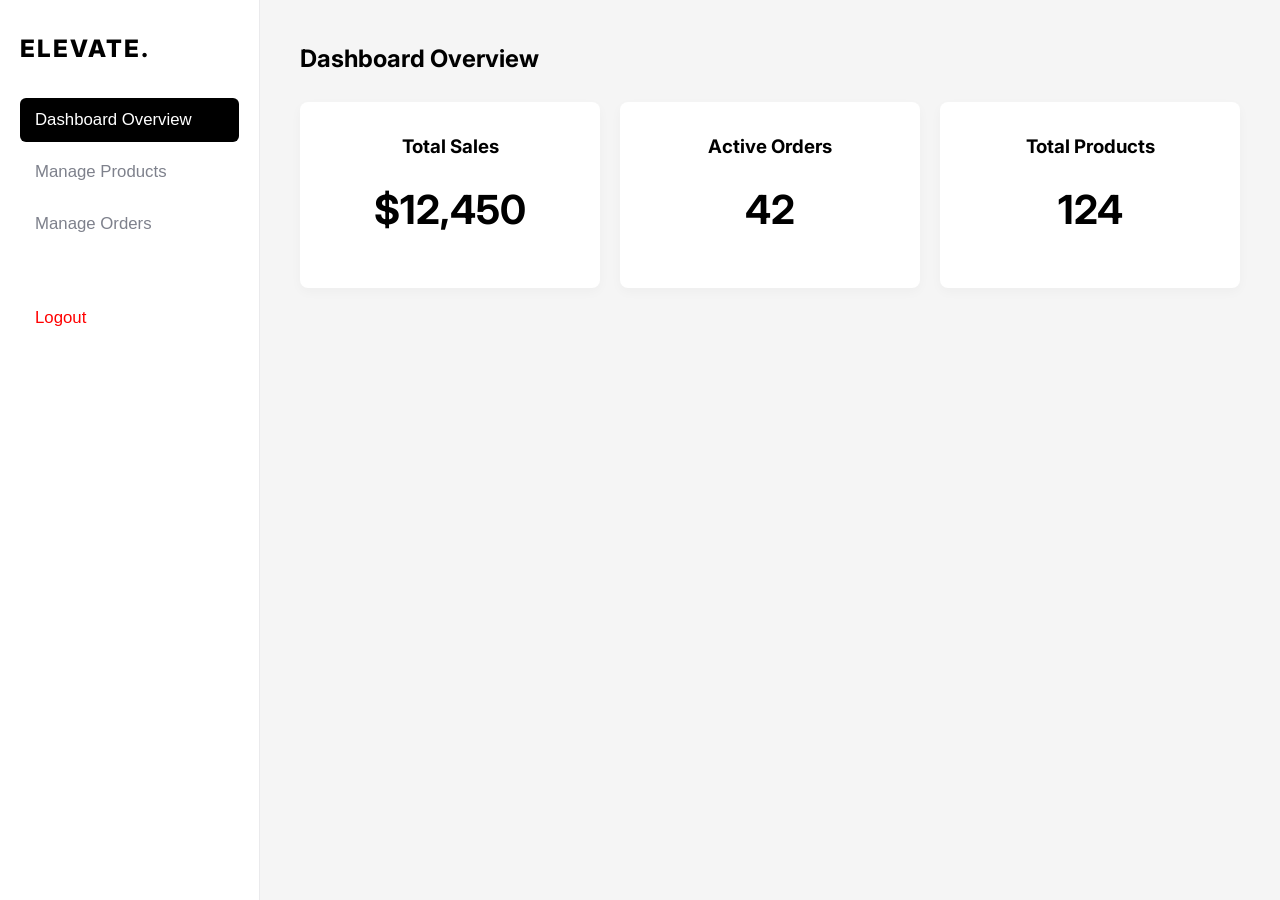
==== admin/index.html @ a23d058b "Add User Profile and Admin Dashboard pages with secure APIs" ====
<!DOCTYPE html>
<html lang="en">
<head>
    <meta charset="UTF-8">
    <meta name="viewport" content="width=device-width, initial-scale=1.0">
    <title>Admin Dashboard | ELEVATE</title>
    <link rel="stylesheet" href="../assets/css/global.css">
    <link rel="stylesheet" href="../assets/css/components.css">
    <style>
        body { background: var(--neutral-light); }
        .admin-layout {
            display: grid;
            grid-template-columns: 260px 1fr;
            min-height: 100vh;
        }
        .sidebar {
            background: #fff;
            padding: 30px 20px;
            border-right: 1px solid var(--border-color);
        }
        .sidebar h2 { margin-bottom: 30px; font-size: 1.5rem; letter-spacing: 2px; }
        .sidebar nav button {
            display: block;
            width: 100%;
            text-align: left;
            padding: 12px 15px;
            background: none;
            border: none;
            font-size: 1.05rem;
            color: var(--text-muted);
            cursor: pointer;
            border-radius: 6px;
            margin-bottom: 8px;
            transition: all 0.2s;
        }
        .sidebar nav button.active, .sidebar nav button:hover {
            background: #000;
            color: #fff;
        }
        .main-content {
            padding: 40px;
        }
        .card {
            background: #fff;
            padding: 30px;
            border-radius: 8px;
            box-shadow: 0 4px 12px rgba(0,0,0,0.03);
            margin-bottom: 30px;
        }
        .admin-section { display: none; }
        .admin-section.active { display: block; }
        
        table {
            width: 100%;
            border-collapse: collapse;
            margin-top: 20px;
        }
        th, td {
            padding: 15px;
            text-align: left;
            border-bottom: 1px solid var(--border-color);
        }
        th { color: var(--text-muted); font-weight: 500; font-size: 0.9rem; text-transform: uppercase; }
        
        .status-badge {
            padding: 5px 10px;
            border-radius: 50px;
            font-size: 0.85rem;
            font-weight: 600;
        }
        .status-pending { background: #fff3cd; color: #856404; }
        .status-completed { background: #d4edda; color: #155724; }
        .status-cancelled { background: #f8d7da; color: #721c24; }
    </style>
</head>
<body>
    <div class="admin-layout">
        <aside class="sidebar">
            <h2 class="logo">ELEVATE.</h2>
            <nav>
                <button class="active" onclick="switchAdminTab('dashboard')">Dashboard Overview</button>
                <button onclick="switchAdminTab('products')">Manage Products</button>
                <button onclick="switchAdminTab('orders')">Manage Orders</button>
                <button style="margin-top: 50px; color: red;" onclick="logout()">Logout</button>
            </nav>
        </aside>

        <main class="main-content">
            <!-- Dashboard Overview -->
            <section id="tab-dashboard" class="admin-section active">
                <h1 class="mb-4">Dashboard Overview</h1>
                <div class="grid grid-cols-3">
                    <div class="card text-center">
                        <h3 class="text-muted">Total Sales</h3>
                        <h2 style="font-size: 2.5rem; margin-top:10px;">$12,450</h2>
                    </div>
                    <div class="card text-center">
                        <h3 class="text-muted">Active Orders</h3>
                        <h2 style="font-size: 2.5rem; margin-top:10px;">42</h2>
                    </div>
                    <div class="card text-center">
                        <h3 class="text-muted">Total Products</h3>
                        <h2 style="font-size: 2.5rem; margin-top:10px;">124</h2>
                    </div>
                </div>
            </section>

            <!-- Manage Products -->
            <section id="tab-products" class="admin-section">
                <div style="display:flex; justify-content: space-between; align-items:center;" class="mb-4">
                    <h1>Products Inventory</h1>
                    <button class="btn btn-primary">+ Add Product</button>
                </div>
                <div class="card">
                    <div id="products-loading">Loading products...</div>
                    <table id="products-table" style="display:none;">
                        <thead>
                            <tr>
                                <th>ID</th>
                                <th>Image</th>
                                <th>Name</th>
                                <th>Price</th>
                                <th>Stock</th>
                                <th>Actions</th>
                            </tr>
                        </thead>
                        <tbody id="products-list"></tbody>
                    </table>
                </div>
            </section>

            <!-- Manage Orders -->
            <section id="tab-orders" class="admin-section">
                <h1 class="mb-4">Recent Orders</h1>
                <div class="card">
                    <div id="orders-loading">Loading orders...</div>
                    <table id="orders-table" style="display:none;">
                        <thead>
                            <tr>
                                <th>Order ID</th>
                                <th>Customer ID</th>
                                <th>Total</th>
                                <th>Date</th>
                                <th>Status</th>
                                <th>Actions</th>
                            </tr>
                        </thead>
                        <tbody id="orders-list"></tbody>
                    </table>
                </div>
            </section>
        </main>
    </div>

    <!-- The api.js will need to have API_BASE adjusted to '../api' if running from a subfolder, 
         but since API_BASE='api' in api.js, let's redefine it here or handle it. -->
    <script>
        const API_BASE = '../api'; 
    </script>
    <script src="../assets/js/api.js"></script>
    <!-- Override API_BASE after script load -->
    <script>
        // Temporary override for admin panel subdirectory pathing
        window.api.auth.profile = () => fetchAPI('/auth/profile.php');
        window.api.auth.logout = () => fetchAPI('/auth/logout.php');
        window.api.admin.products = () => fetchAPI('/admin/products.php');
        window.api.admin.orders = () => fetchAPI('/admin/orders.php');

        async function fetchAPI(endpoint, method = 'GET', data = null) {
            const options = { method, headers: { 'Content-Type': 'application/json' } };
            if (data) options.body = JSON.stringify(data);
            const response = await fetch(`../api${endpoint}`, options);
            return await response.json();
        }

        function switchAdminTab(tabId) {
            document.querySelectorAll('.sidebar nav button').forEach(btn => btn.classList.remove('active'));
            document.querySelector(`.sidebar nav button[onclick="switchAdminTab('${tabId}')"]`).classList.add('active');
            
            document.querySelectorAll('.admin-section').forEach(sec => sec.classList.remove('active'));
            document.getElementById('tab-' + tabId).classList.add('active');
        }

        document.addEventListener('DOMContentLoaded', async () => {
            // Basic role check
            const userRes = await window.api.auth.profile();
            if (!userRes || !userRes.success || userRes.data.role !== 'admin') {
                alert("Access Denied. Admin privileges required.");
                window.location.href = '../login.html';
                return;
            }

            loadProducts();
            loadOrders();
        });

        async function loadProducts() {
            const res = await window.api.admin.products();
            document.getElementById('products-loading').style.display = 'none';
            document.getElementById('products-table').style.display = 'table';
            
            if (res && res.success) {
                let html = '';
                res.data.forEach(p => {
                    const imgUrl = p.image.startsWith('assets') ? '../' + p.image : p.image;
                    html += `
                        <tr>
                            <td>#${p.id}</td>
                            <td><img src="${imgUrl}" style="width:40px; height:50px; object-fit:cover; border-radius:4px;"></td>
                            <td><strong>${p.name}</strong><br><small class="text-muted">${p.category}</small></td>
                            <td>$${parseFloat(p.price).toFixed(2)}</td>
                            <td>${p.stock}</td>
                            <td><a href="#" style="color:var(--primary-color);">Edit</a></td>
                        </tr>
                    `;
                });
                document.getElementById('products-list').innerHTML = html;
            }
        }

        async function loadOrders() {
            const res = await window.api.admin.orders();
            document.getElementById('orders-loading').style.display = 'none';
            document.getElementById('orders-table').style.display = 'table';
            
            if (res && res.success) {
                let html = '';
                res.data.forEach(o => {
                    const statusClass = `status-${o.status}`;
                    html += `
                        <tr>
                            <td>#${o.id}</td>
                            <td>User #${o.user_id}</td>
                            <td><strong>$${parseFloat(o.total_price).toFixed(2)}</strong></td>
                            <td>${new Date(o.created_at).toLocaleDateString()}</td>
                            <td><span class="status-badge ${statusClass}">${o.status.toUpperCase()}</span></td>
                            <td>
                                <select onchange="updateOrderStatus(${o.id}, this.value)" style="padding:4px; border-radius:4px;">
                                    <option value="pending" ${o.status==='pending'?'selected':''}>Pending</option>
                                    <option value="completed" ${o.status==='completed'?'selected':''}>Completed</option>
                                    <option value="cancelled" ${o.status==='cancelled'?'selected':''}>Cancelled</option>
                                </select>
                            </td>
                        </tr>
                    `;
                });
                document.getElementById('orders-list').innerHTML = html;
            }
        }

        async function updateOrderStatus(id, status) {
            alert('Order status update API call would go here.');
        }

        function logout() {
            window.api.auth.logout().then(() => {
                window.location.href = '../login.html';
            });
        }
    </script>
</body>
</html>
---- assets/css/global.css ----
@import url('https://fonts.googleapis.com/css2?family=Inter:wght@400;500;600;700;800&family=Roboto:wght@300;400;500&display=swap');
@import 'variables.css';
@import 'components.css';

* {
    margin: 0;
    padding: 0;
    box-sizing: border-box;
}

body {
    font-family: var(--font-body);
    color: var(--text-main);
    background-color: var(--secondary-color);
    line-height: 1.6;
    -webkit-font-smoothing: antialiased;
}

h1, h2, h3, h4, h5, h6 {
    font-family: var(--font-heading);
    font-weight: 700;
    color: var(--primary-color);
    margin-bottom: 1rem;
}

a {
    text-decoration: none;
    color: inherit;
    transition: color var(--transition-fast);
}

a:hover {
    color: var(--accent-color);
}

ul {
    list-style: none;
}

img {
    max-width: 100%;
    display: block;
}

/* Container */
.container {
    max-width: var(--max-width);
    margin: 0 auto;
    padding: 0 20px;
}

/* Header & Nav */
.header {
    position: sticky;
    top: 0;
    background-color: rgba(255, 255, 255, 0.95);
    backdrop-filter: blur(10px);
    z-index: 1000;
    border-bottom: 1px solid var(--border-color);
    padding: 15px 0;
}

.nav-container {
    display: flex;
    justify-content: space-between;
    align-items: center;
}

.logo {
    font-family: var(--font-heading);
    font-size: 1.5rem;
    font-weight: 800;
    letter-spacing: -1px;
}

.nav-links {
    display: flex;
    gap: 30px;
}

.nav-links a {
    font-size: 0.95rem;
    font-weight: 500;
    text-transform: uppercase;
    letter-spacing: 0.5px;
}

.nav-icons {
    display: flex;
    gap: 20px;
}

/* Footer */
.footer {
    background-color: var(--neutral-light);
    padding: 60px 0 20px;
    margin-top: 60px;
}

.footer-content {
    display: grid;
    grid-template-columns: repeat(auto-fit, minmax(200px, 1fr));
    gap: 40px;
    margin-bottom: 40px;
}

.footer-section h4 {
    font-size: 1.1rem;
    margin-bottom: 20px;
}

.footer-section ul li {
    margin-bottom: 10px;
    color: var(--text-muted);
}

.footer-bottom {
    text-align: center;
    padding-top: 20px;
    border-top: 1px solid var(--border-color);
    color: var(--text-muted);
    font-size: 0.9rem;
}

/* Utilities */
.text-center { text-align: center; }
.mb-2 { margin-bottom: 0.5rem; }
.mb-4 { margin-bottom: 1.5rem; }
.mt-4 { margin-top: 1.5rem; }

/* Grid System */
.grid {
    display: grid;
    gap: 20px;
}
.grid-cols-2 { grid-template-columns: repeat(2, 1fr); }
.grid-cols-3 { grid-template-columns: repeat(3, 1fr); }
.grid-cols-4 { grid-template-columns: repeat(4, 1fr); }

@media (max-width: 768px) {
    .grid-cols-3, .grid-cols-4 {
        grid-template-columns: repeat(2, 1fr);
    }
    .nav-links {
        display: none;
    }
}

@media (max-width: 480px) {
    .grid-cols-2, .grid-cols-3, .grid-cols-4 {
        grid-template-columns: 1fr;
    }
}
---- assets/css/components.css ----
/* Buttons */
.btn {
    display: inline-flex;
    align-items: center;
    justify-content: center;
    padding: 12px 24px;
    font-family: var(--font-heading);
    font-weight: 600;
    font-size: 0.95rem;
    text-transform: uppercase;
    letter-spacing: 1px;
    cursor: pointer;
    border: none;
    border-radius: 4px;
    transition: all var(--transition-fast);
}

.btn-primary {
    background-color: var(--primary-color);
    color: var(--secondary-color);
}

.btn-primary:hover {
    background-color: #333;
    color: #fff;
    transform: translateY(-2px);
    box-shadow: var(--shadow-md);
}

.btn-accent {
    background-color: var(--accent-color);
    color: var(--secondary-color);
}

.btn-accent:hover {
    background-color: #e02a55;
    color: #fff;
}

.btn-outline {
    background-color: transparent;
    border: 1px solid var(--primary-color);
    color: var(--primary-color);
}

.btn-outline:hover {
    background-color: var(--primary-color);
    color: var(--secondary-color);
}

.btn-block {
    width: 100%;
}

/* Product Cards */
.product-card {
    background: var(--secondary-color);
    border-radius: 8px;
    overflow: hidden;
    transition: transform var(--transition-normal);
    position: relative;
}

.product-card:hover {
    transform: translateY(-5px);
    box-shadow: var(--shadow-lg);
}

.product-image-wrapper {
    position: relative;
    padding-top: 133%; /* 3:4 aspect ratio typical for fashion */
    background-color: var(--neutral-light);
    overflow: hidden;
}

.product-image-wrapper img {
    position: absolute;
    top: 0;
    left: 0;
    width: 100%;
    height: 100%;
    object-fit: cover;
    transition: transform 0.5s ease;
}

.product-card:hover .product-image-wrapper img {
    transform: scale(1.05);
}

.product-info {
    padding: 15px 10px;
}

.product-brand {
    font-size: 0.85rem;
    color: var(--text-muted);
    margin-bottom: 4px;
    text-transform: uppercase;
    font-weight: 600;
}

.product-title {
    font-size: 1rem;
    font-weight: 500;
    margin-bottom: 8px;
    white-space: nowrap;
    overflow: hidden;
    text-overflow: ellipsis;
}

.product-price {
    font-weight: 700;
    font-size: 1.1rem;
}

/* Form Inputs */
.form-group {
    margin-bottom: 20px;
}

.form-label {
    display: block;
    margin-bottom: 8px;
    font-size: 0.9rem;
    font-weight: 500;
}

.form-input {
    width: 100%;
    padding: 12px 15px;
    border: 1px solid var(--border-color);
    border-radius: 4px;
    font-family: inherit;
    font-size: 1rem;
    transition: border-color var(--transition-fast);
}

.form-input:focus {
    outline: none;
    border-color: var(--primary-color);
}

/* Hero Section */
.hero {
    position: relative;
    height: 80vh;
    min-height: 500px;
    display: flex;
    align-items: center;
    justify-content: center;
    background-color: var(--neutral-light);
    overflow: hidden;
}

.hero-image {
    position: absolute;
    top: 0;
    left: 0;
    width: 100%;
    height: 100%;
    object-fit: cover;
    opacity: 0.8;
}

.hero-content {
    position: relative;
    z-index: 10;
    text-align: center;
    color: var(--primary-color);
    background: rgba(255, 255, 255, 0.8);
    padding: 40px;
    border-radius: 8px;
    backdrop-filter: blur(10px);
}

.hero-title {
    font-size: 4rem;
    line-height: 1.1;
    margin-bottom: 20px;
    letter-spacing: -2px;
}

/* Modals */
.modal-overlay {
    position: fixed;
    top: 0;
    left: 0;
    width: 100%;
    height: 100%;
    background: rgba(0, 0, 0, 0.5);
    display: flex;
    align-items: center;
    justify-content: center;
    z-index: 2000;
    opacity: 0;
    visibility: hidden;
    transition: all var(--transition-normal);
}

.modal-overlay.active {
    opacity: 1;
    visibility: visible;
}

.modal-content {
    background: var(--secondary-color);
    padding: 30px;
    border-radius: 8px;
    max-width: 500px;
    width: 90%;
    position: relative;
    transform: translateY(20px);
    transition: all var(--transition-normal);
}

.modal-overlay.active .modal-content {
    transform: translateY(0);
}

.modal-close {
    position: absolute;
    top: 15px;
    right: 15px;
    background: none;
    border: none;
    font-size: 1.5rem;
    cursor: pointer;
    color: var(--text-muted);
}
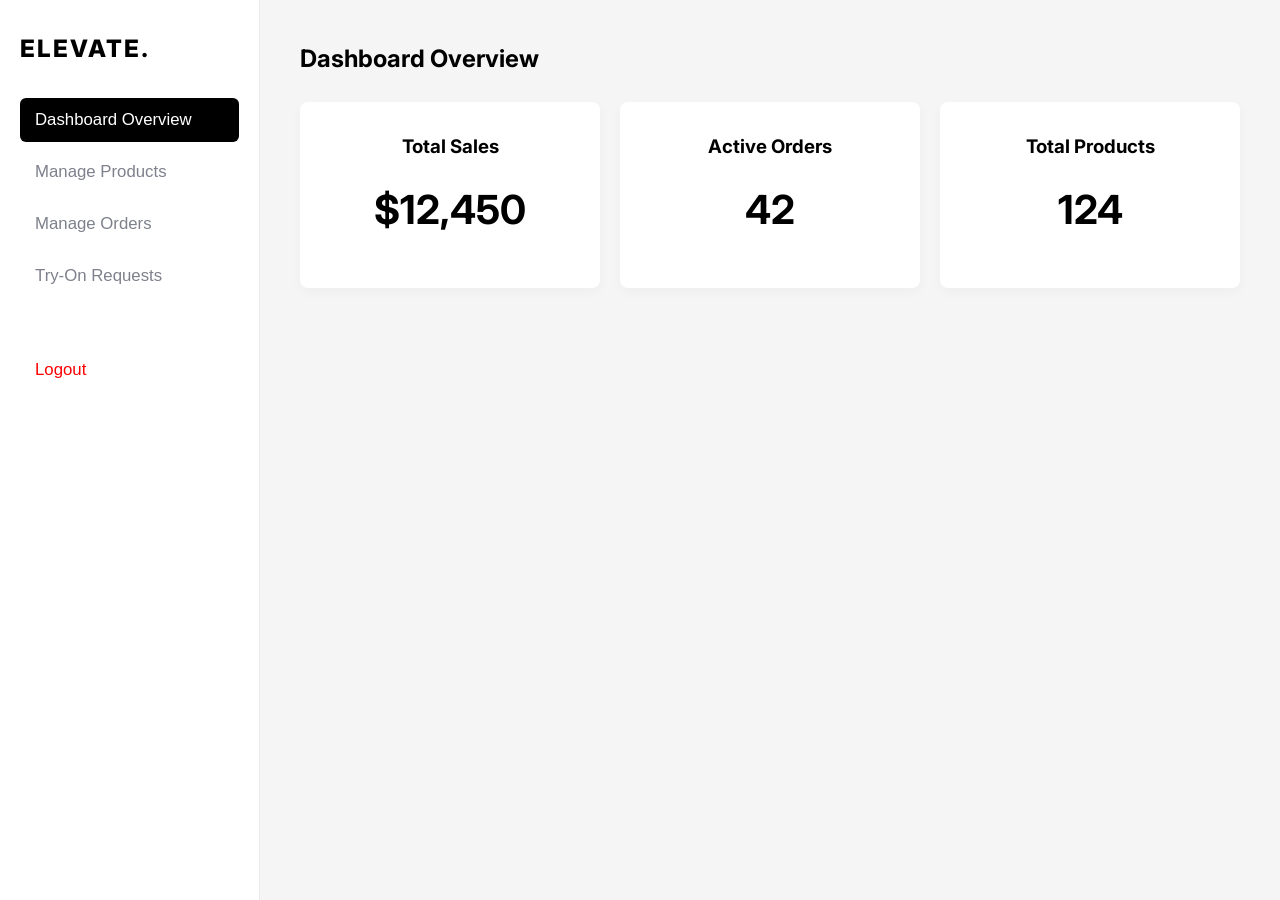
==== commit 606c5618: "Implement IDM-VTON and Cloudinary Virtual Try-On architecture" ====
--- a/admin/index.html
+++ b/admin/index.html
@@ -81,6 +81,7 @@
                 <button class="active" onclick="switchAdminTab('dashboard')">Dashboard Overview</button>
                 <button onclick="switchAdminTab('products')">Manage Products</button>
                 <button onclick="switchAdminTab('orders')">Manage Orders</button>
+                <button onclick="switchAdminTab('tryons')">Try-On Requests</button>
                 <button style="margin-top: 50px; color: red;" onclick="logout()">Logout</button>
             </nav>
         </aside>
@@ -149,6 +150,27 @@
                     </table>
                 </div>
             </section>
+
+            <!-- Try-On Requests -->
+            <section id="tab-tryons" class="admin-section">
+                <h1 class="mb-4">Virtual Try-On Requests</h1>
+                <div class="card">
+                    <div id="tryons-loading">Loading requests...</div>
+                    <table id="tryons-table" style="display:none;">
+                        <thead>
+                            <tr>
+                                <th>Req ID</th>
+                                <th>User</th>
+                                <th>Product</th>
+                                <th>Date</th>
+                                <th>Status</th>
+                                <th>Result</th>
+                            </tr>
+                        </thead>
+                        <tbody id="tryons-list"></tbody>
+                    </table>
+                </div>
+            </section>
         </main>
     </div>
 
@@ -165,6 +187,7 @@
         window.api.auth.logout = () => fetchAPI('/auth/logout.php');
         window.api.admin.products = () => fetchAPI('/admin/products.php');
         window.api.admin.orders = () => fetchAPI('/admin/orders.php');
+        window.api.admin.tryons = () => fetchAPI('/admin/tryon_requests.php');
 
         async function fetchAPI(endpoint, method = 'GET', data = null) {
             const options = { method, headers: { 'Content-Type': 'application/json' } };
@@ -192,6 +215,7 @@
 
             loadProducts();
             loadOrders();
+            loadTryons();
         });
 
         async function loadProducts() {
@@ -248,6 +272,33 @@
             }
         }
 
+        async function loadTryons() {
+            const res = await window.api.admin.tryons();
+            document.getElementById('tryons-loading').style.display = 'none';
+            document.getElementById('tryons-table').style.display = 'table';
+            
+            if (res && res.success) {
+                let html = '';
+                res.data.forEach(t => {
+                    const statusClass = t.status === 'completed' ? 'status-completed' : (t.status === 'failed' ? 'status-cancelled' : 'status-pending');
+                    const userName = t.user_name ? t.user_name : 'Guest';
+                    html += `
+                        <tr>
+                            <td>#${t.id}</td>
+                            <td>${userName}</td>
+                            <td>${t.product_name}</td>
+                            <td>${new Date(t.created_at).toLocaleDateString()}</td>
+                            <td><span class="status-badge ${statusClass}">${t.status.toUpperCase()}</span></td>
+                            <td>
+                                ${t.result_image_url ? `<a href="${t.result_image_url}" target="_blank" style="color:var(--primary-color);">View</a>` : '-'}
+                            </td>
+                        </tr>
+                    `;
+                });
+                document.getElementById('tryons-list').innerHTML = html;
+            }
+        }
+
         async function updateOrderStatus(id, status) {
             alert('Order status update API call would go here.');
         }
